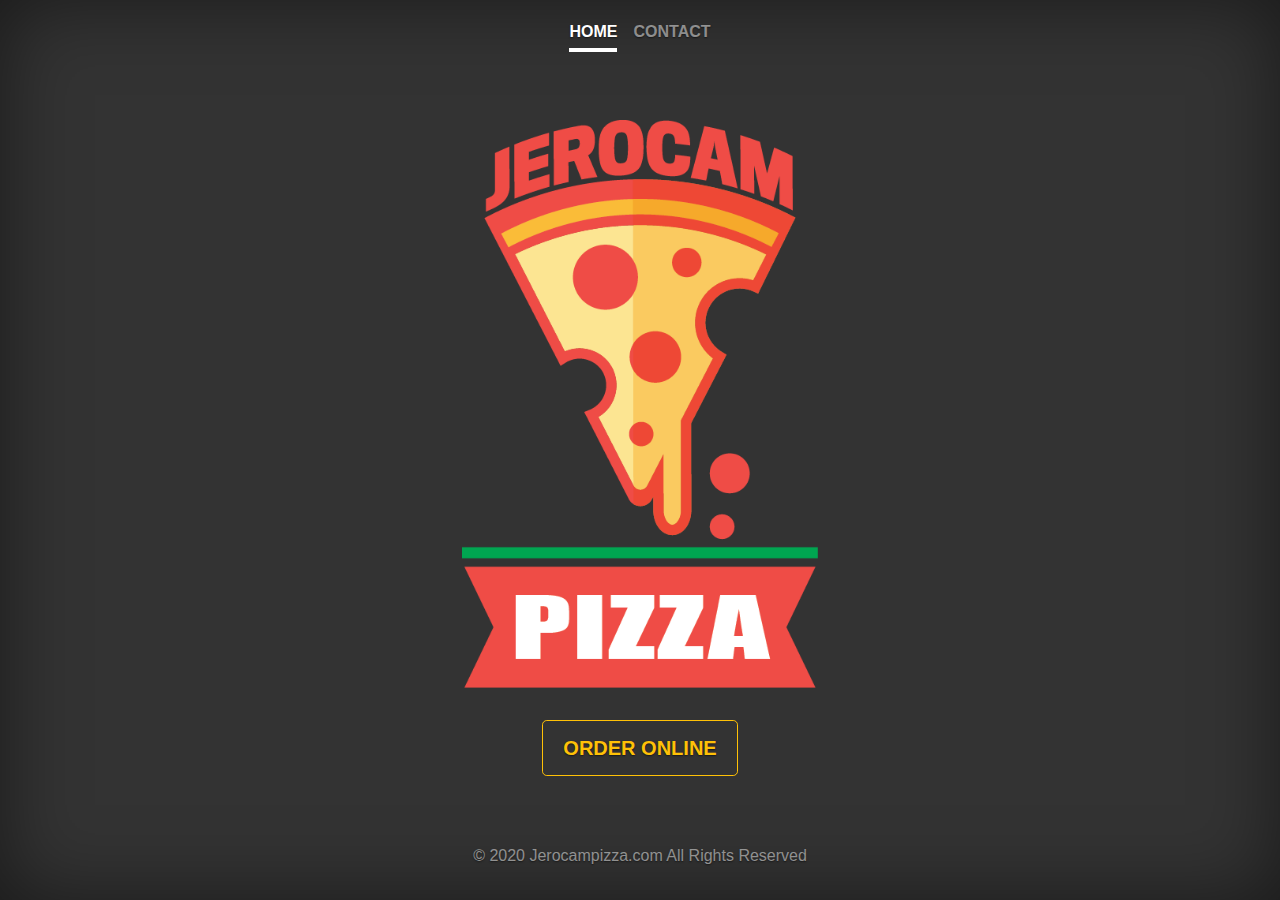
==== index.html @ 75e5ba00 "commited" ====
<!DOCTYPE html>
<html lang="en">
<head>
    <meta charset="UTF-8">
    <meta name="viewport" content="width=device-width, initial-scale=1.0">
    <title>Jerocam Pizza</title>
    <link rel="stylesheet" href="https://stackpath.bootstrapcdn.com/bootstrap/4.4.1/css/bootstrap.min.css" integrity="sha384-Vkoo8x4CGsO3+Hhxv8T/Q5PaXtkKtu6ug5TOeNV6gBiFeWPGFN9MuhOf23Q9Ifjh" crossorigin="anonymous">
    <script src="https://code.jquery.com/jquery-3.4.1.slim.min.js" integrity="sha384-J6qa4849blE2+poT4WnyKhv5vZF5SrPo0iEjwBvKU7imGFAV0wwj1yYfoRSJoZ+n" crossorigin="anonymous"></script>
    <script src="https://cdn.jsdelivr.net/npm/popper.js@1.16.0/dist/umd/popper.min.js" integrity="sha384-Q6E9RHvbIyZFJoft+2mJbHaEWldlvI9IOYy5n3zV9zzTtmI3UksdQRVvoxMfooAo" crossorigin="anonymous"></script>
    <script src="https://stackpath.bootstrapcdn.com/bootstrap/4.4.1/js/bootstrap.min.js" integrity="sha384-wfSDF2E50Y2D1uUdj0O3uMBJnjuUD4Ih7YwaYd1iqfktj0Uod8GCExl3Og8ifwB6" crossorigin="anonymous"></script>
    <link rel="stylesheet" href="style/style.css">
</head>

<body>

<div class="cover-container d-flex w-100 h-100 p-3 mx-auto flex-column">

  <header class="masthead mb-auto">
    <div class="inner">
      <nav class="nav nav-masthead mx-auto justify-content-center">
        <a class="nav-link active" href="index.html">HOME</a>
        <a class="nav-link" href="contact.html">CONTACT</a>
      </nav>
    </div>
  </header>

  <main role="main" class="inner cover text-center">
    <img class="mx-auto d-block" src="images/jerocampizza.png" alt="pizzaLogo" width="60%">
    <a class="btn btn-outline-warning btn-lg" href="deliver.html" role="button">ORDER ONLINE</a>
  </main>

  <footer class="mastfoot mt-auto text-center">
    <div class="inner">
      <p> &copy 2020 Jerocampizza.com All Rights Reserved </p>
    </div>
  </footer>

</div>
</body>

</html>
---- style/style.css ----
input:required, select:required, #radSizes input:required, #inputExp:required{
    border: rgb(252, 148, 52) 1.5px solid;
    background-color: seashell;

}

.req span, .req2 span, .req3 span, .req4 span, .opt span {
    color: rgb(252, 148, 52);
}

.v span {
    color: green;
}

fieldset {
    margin: 3em;
}

html {
    scroll-behavior: smooth;
}

input:read-only{
    width: 100%;
}

input:read-only{
    background-color: rgb(214, 214, 214);
    font-weight: 500;
    text-align: right;
    font-size: 18px; 
}

hr {
  border: rgb(252, 148, 52) 1px solid;
}

.hr1 {
  border: rgb(71, 71, 71) 1px solid;
}

a,
a:focus,
a:hover {
  color: #fff;
}

/* Custom default button */
.btn-secondary,
.btn-secondary:hover,
.btn-secondary:focus {
  color: #333;
  text-shadow: none; /* Prevent inheritance from `body` */
  background-color: #fff;
  border: .05rem solid #fff;
}

html,
body {
  height: 100%;
  background-color: #333;
}

#bd2 {
  height: 0%;
}

body {
  display: -ms-flexbox;
  display: flex;
  color: #fff;
  text-shadow: 0 .05rem .1rem rgba(0, 0, 0, .5);
  box-shadow: inset 0 0 5rem rgba(0, 0, 0, .5);
}

.cover-container {
  max-width: 42em;
}

.masthead {
  margin-bottom: 2rem;
}

.nav-masthead .nav-link {
  padding: .25rem 0;
  font-weight: 600;
  color: rgba(255, 255, 255, .5);
  background-color: transparent;
  border-bottom: .25rem solid transparent;
}

.nav-masthead .nav-link:hover,
.nav-masthead .nav-link:focus {
  border-bottom-color: rgba(255, 255, 255, .25);
}

.nav-masthead .nav-link + .nav-link {
  margin-left: 1rem;
}

.nav-masthead .active {
  color: #fff;
  border-bottom-color: #fff;
}

.cover {
  padding: 0 1.5rem;
}
.cover .btn-lg {
  padding: .75rem 1.25rem;
  font-weight: 700;
}

.mastfoot {
  color: rgba(255, 255, 255, .5);
}

main img {
    margin-bottom: 2em;
}
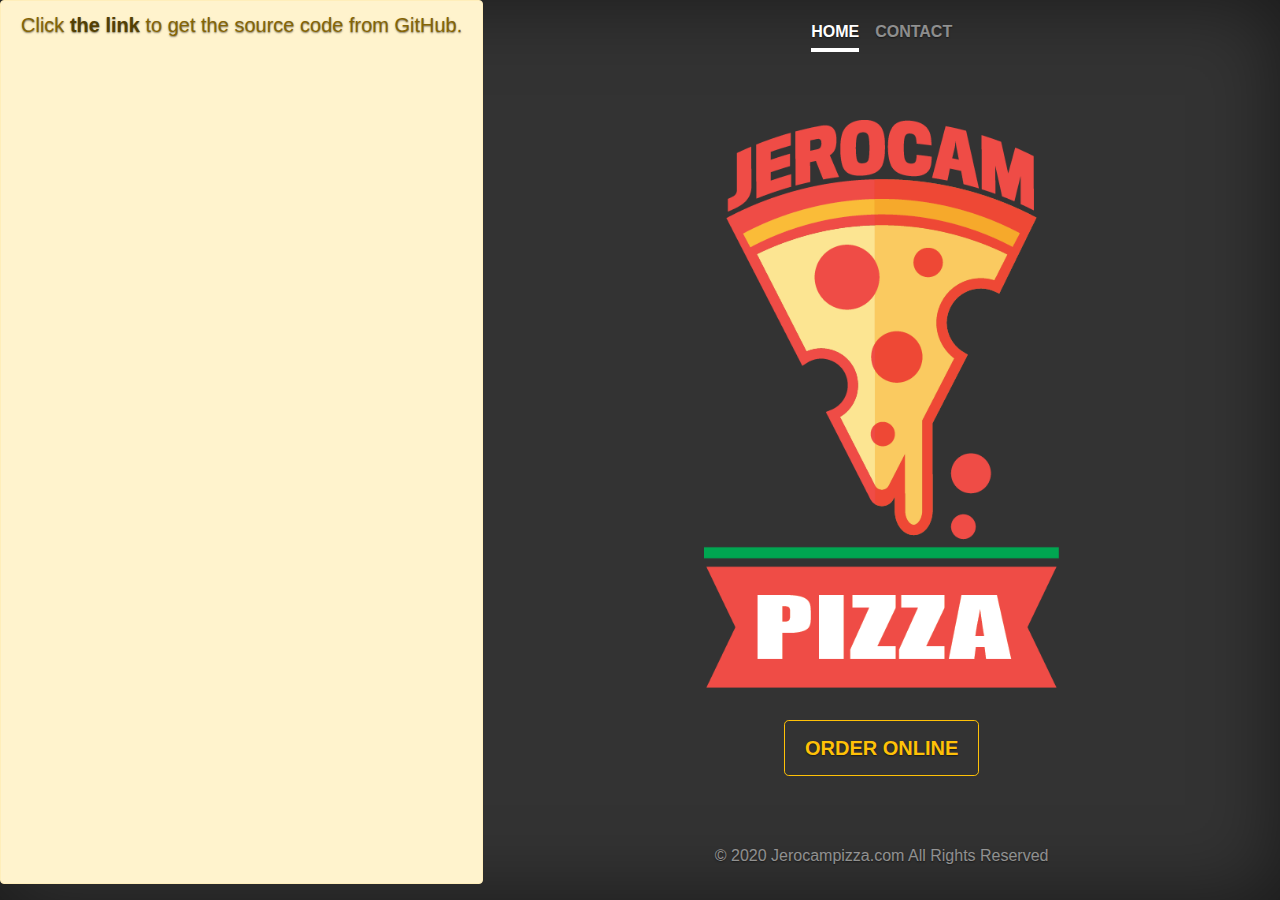
==== commit 4e76d201: "added alert" ====
--- a/index.html
+++ b/index.html
@@ -13,6 +13,11 @@
 
 <body>
 
+<!-- Alert Box for GitHub-->
+ <div class="alert alert-warning" role="alert">
+  <h5>Click<a href="https://github.com/Jerocam/pizza-jerocam" class="alert-link"> the link </a>to get the source code from GitHub.</h5> 
+ </div>
+    
 <div class="cover-container d-flex w-100 h-100 p-3 mx-auto flex-column">
 
   <header class="masthead mb-auto">
@@ -38,4 +43,4 @@
 </div>
 </body>
 
-</html>+</html>
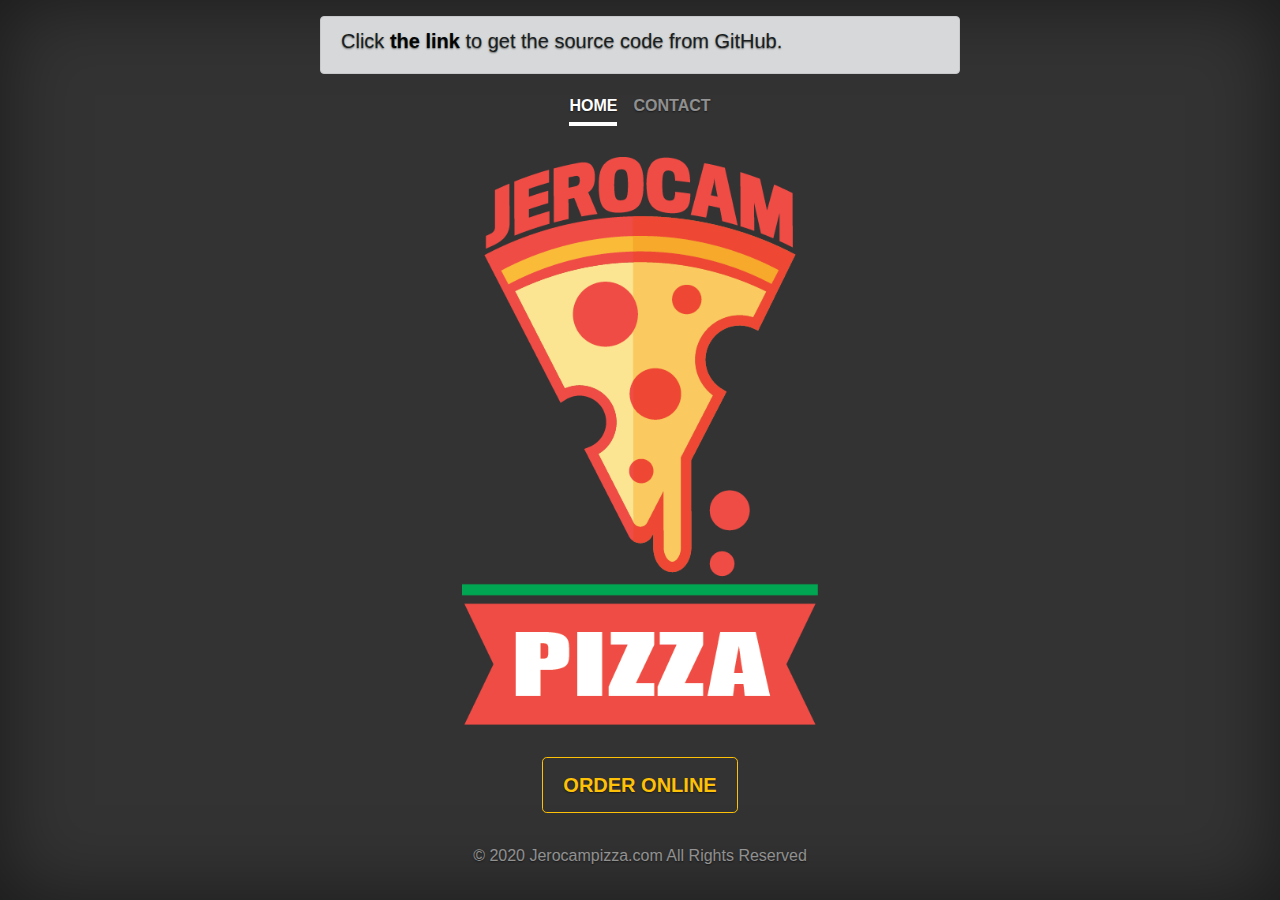
==== commit a48d9e1c: "added alert" ====
--- a/index.html
+++ b/index.html
@@ -13,13 +13,15 @@
 
 <body>
 
-<!-- Alert Box for GitHub-->
- <div class="alert alert-warning" role="alert">
+
+    
+<div class="cover-container d-flex w-100 h-100 p-3 mx-auto flex-column">
+ 
+ <!-- Alert Box for GitHub-->
+ <div class="alert alert-dark" role="alert">
   <h5>Click<a href="https://github.com/Jerocam/pizza-jerocam" class="alert-link"> the link </a>to get the source code from GitHub.</h5> 
  </div>
     
-<div class="cover-container d-flex w-100 h-100 p-3 mx-auto flex-column">
-
   <header class="masthead mb-auto">
     <div class="inner">
       <nav class="nav nav-masthead mx-auto justify-content-center">
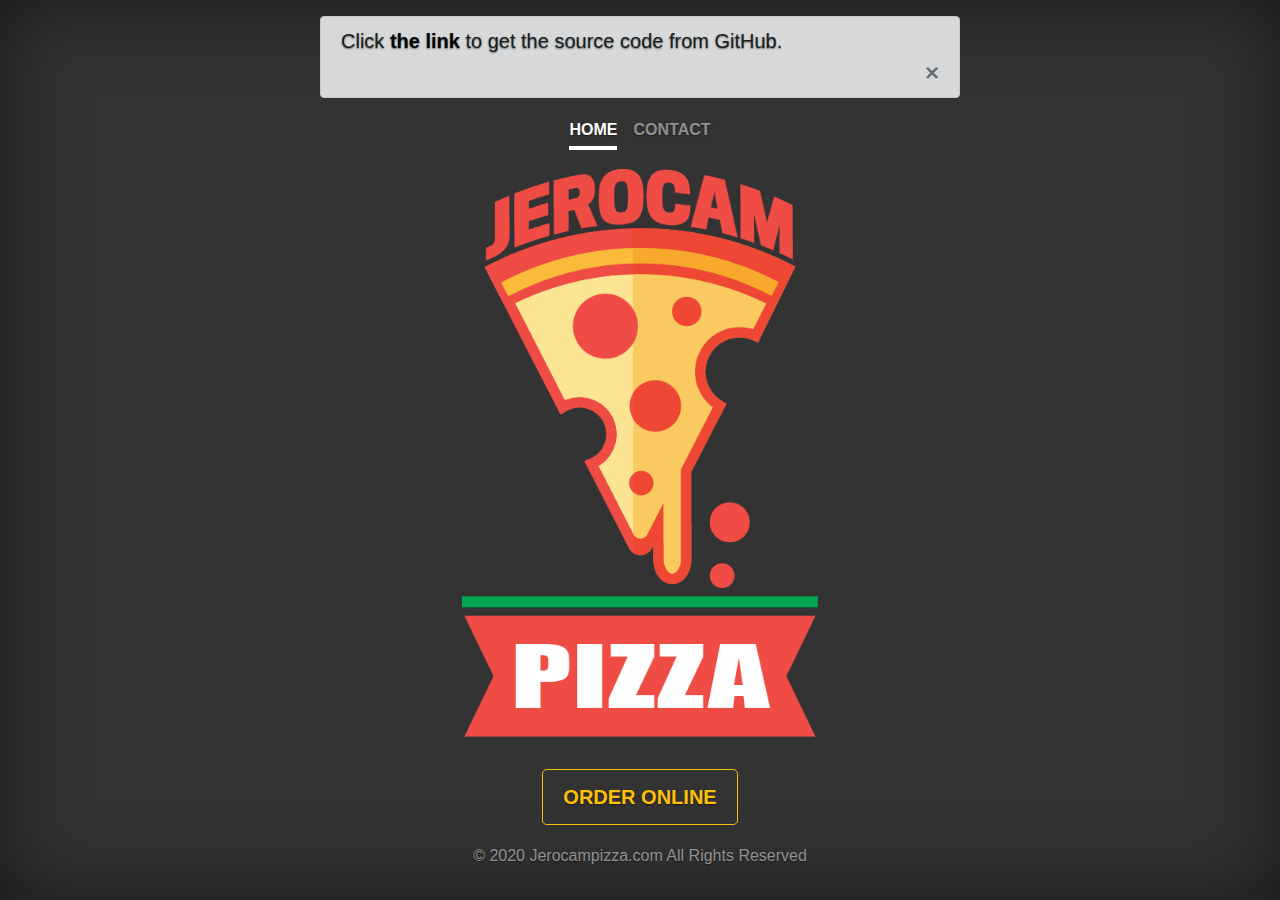
==== commit 6a4f592c: "updated link" ====
--- a/index.html
+++ b/index.html
@@ -19,7 +19,10 @@
  
  <!-- Alert Box for GitHub-->
  <div class="alert alert-dark" role="alert">
-  <h5>Click<a href="https://github.com/Jerocam/pizza-jerocam" class="alert-link"> the link </a>to get the source code from GitHub.</h5> 
+  <h5>Click<a href="https://github.com/Jerocam/pizza-jerocam" class="alert-link"> the link </a>to get the source code from GitHub.</h5>
+    <button type="button" class="close" data-dismiss="alert" aria-label="Close">
+        <span aria-hidden="true">&times;</span>
+    </button>
  </div>
     
   <header class="masthead mb-auto">
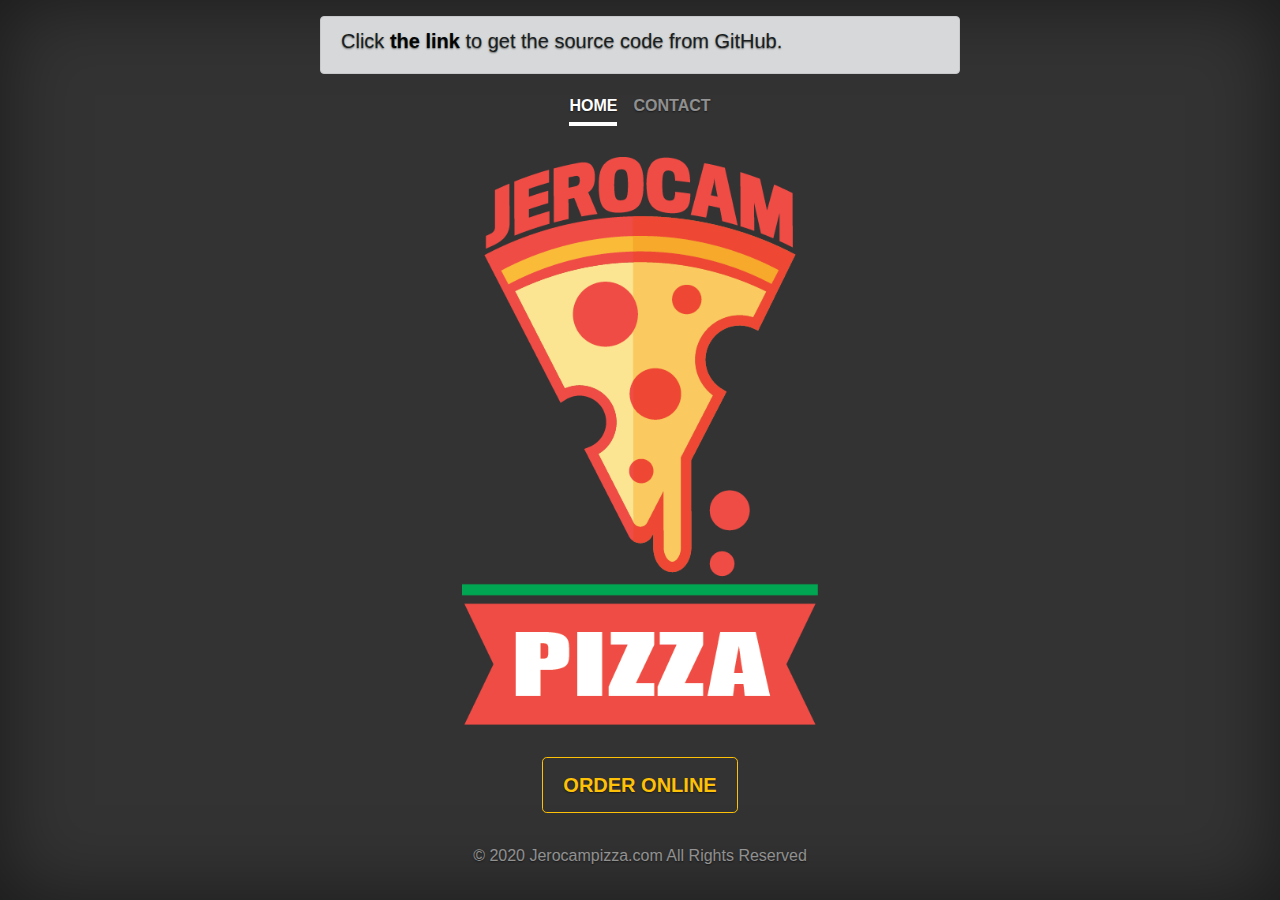
==== commit 049b8b1f: "updated" ====
--- a/index.html
+++ b/index.html
@@ -20,9 +20,6 @@
  <!-- Alert Box for GitHub-->
  <div class="alert alert-dark" role="alert">
   <h5>Click<a href="https://github.com/Jerocam/pizza-jerocam" class="alert-link"> the link </a>to get the source code from GitHub.</h5>
-    <button type="button" class="close" data-dismiss="alert" aria-label="Close">
-        <span aria-hidden="true">&times;</span>
-    </button>
  </div>
     
   <header class="masthead mb-auto">
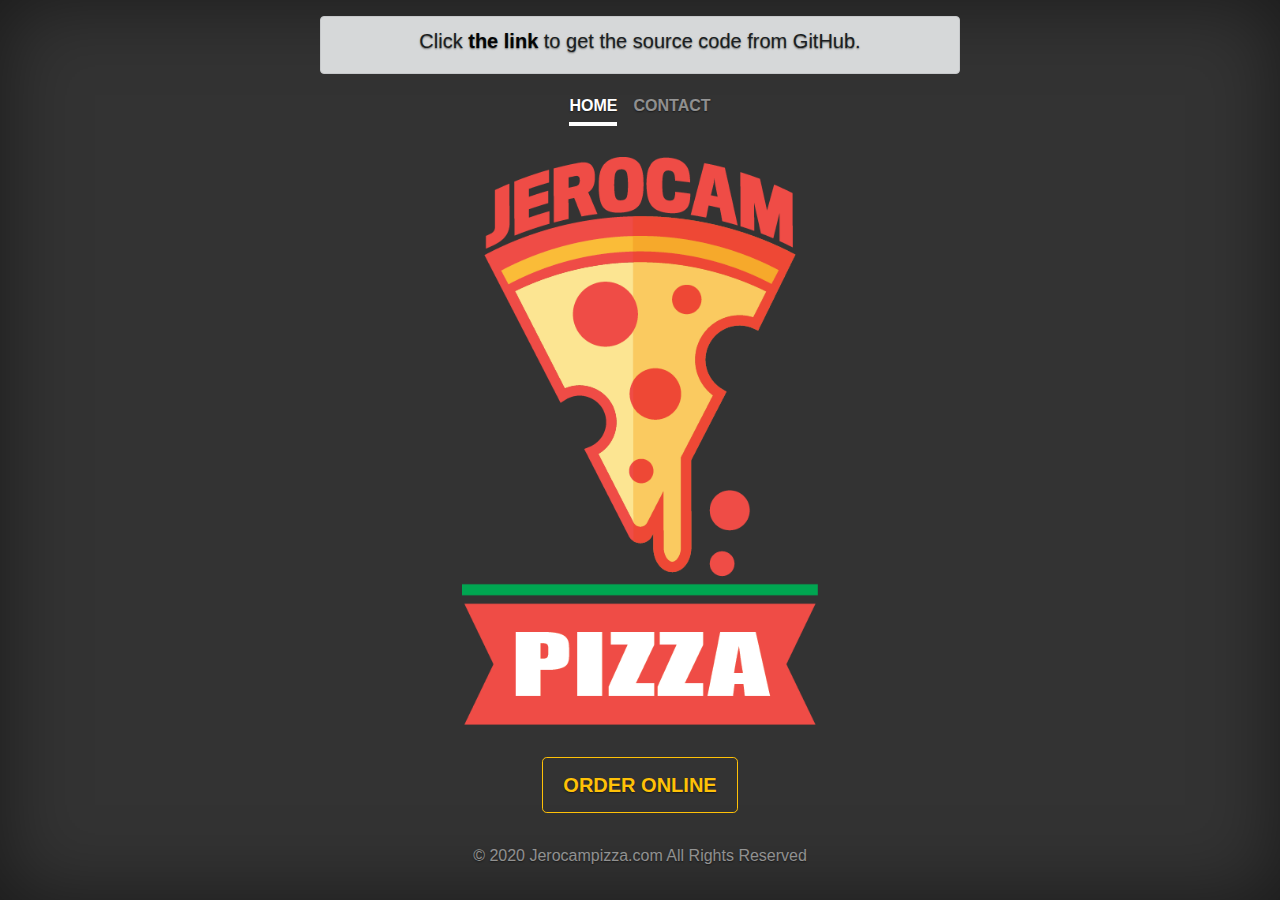
==== commit 1496f4ac: "added text-center" ====
--- a/index.html
+++ b/index.html
@@ -18,7 +18,7 @@
 <div class="cover-container d-flex w-100 h-100 p-3 mx-auto flex-column">
  
  <!-- Alert Box for GitHub-->
- <div class="alert alert-dark" role="alert">
+ <div class="alert alert-dark text-center" role="alert">
   <h5>Click<a href="https://github.com/Jerocam/pizza-jerocam" class="alert-link"> the link </a>to get the source code from GitHub.</h5>
  </div>
     
